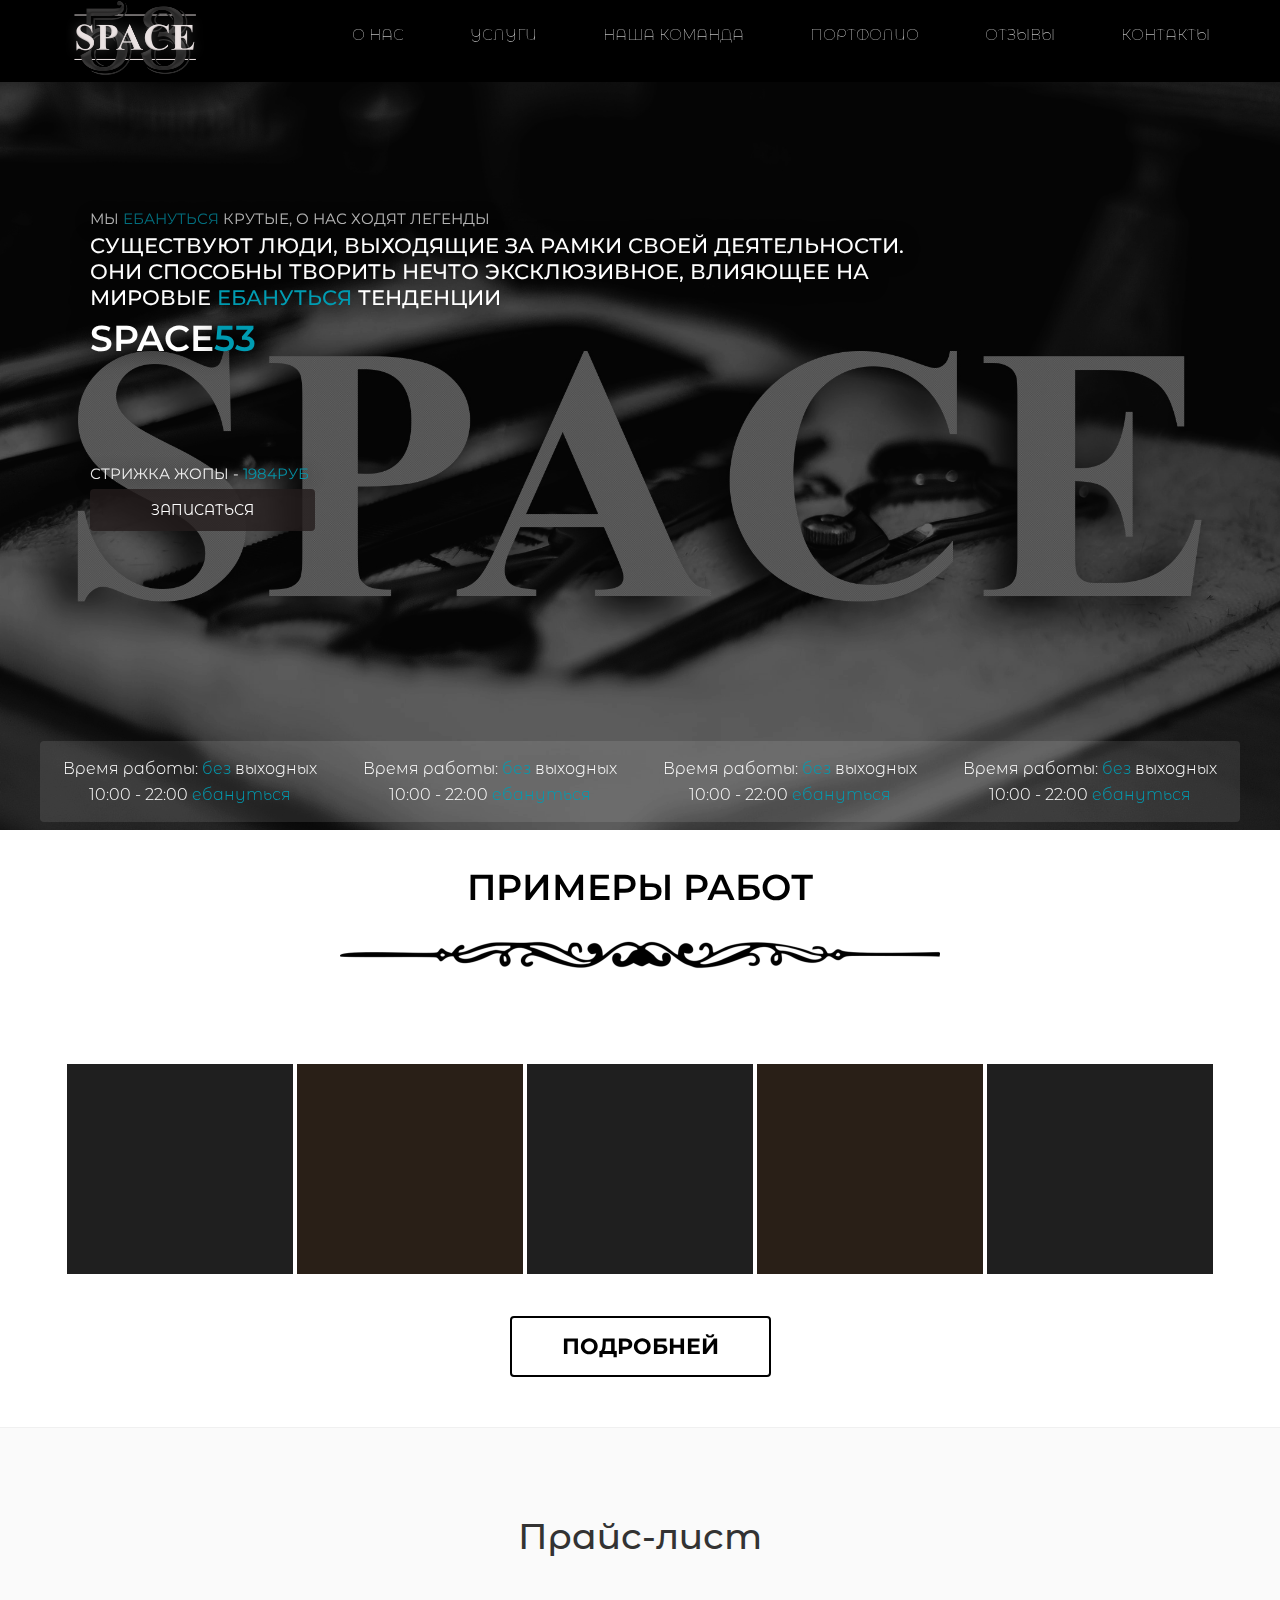
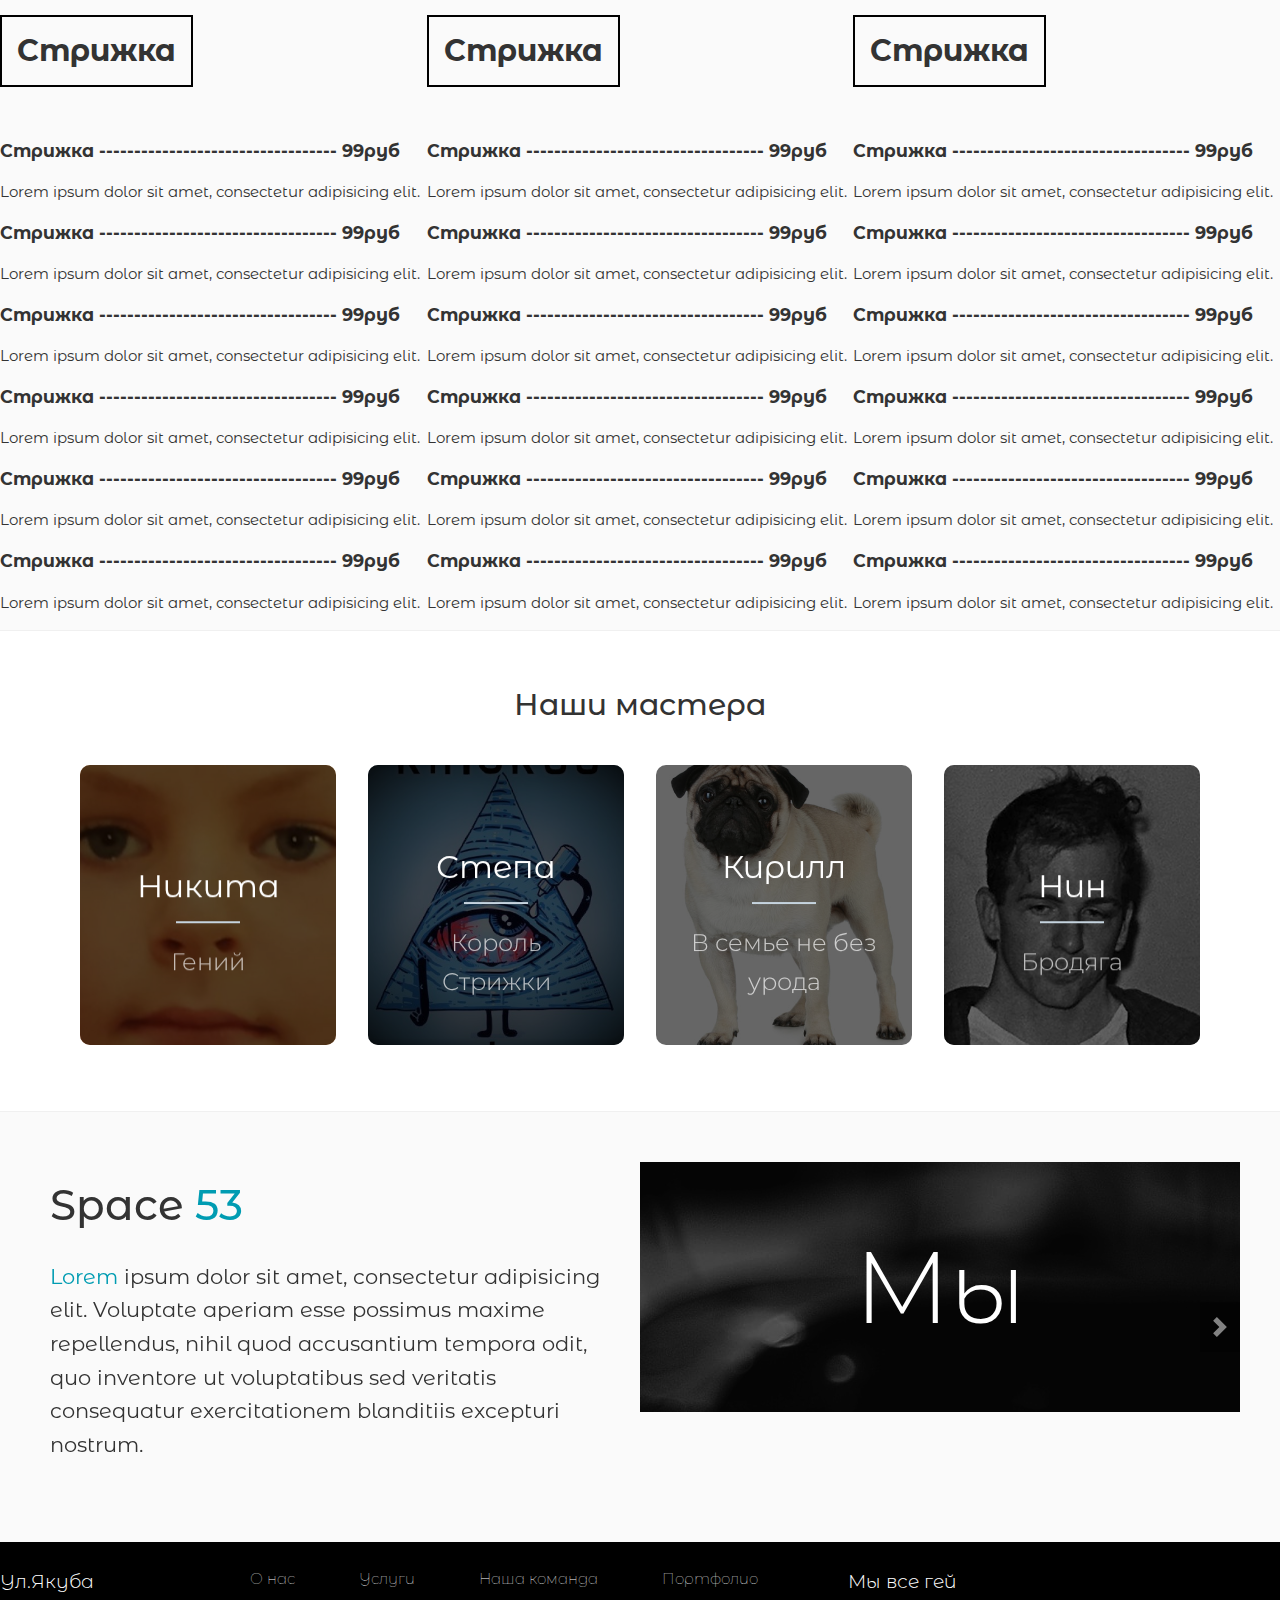
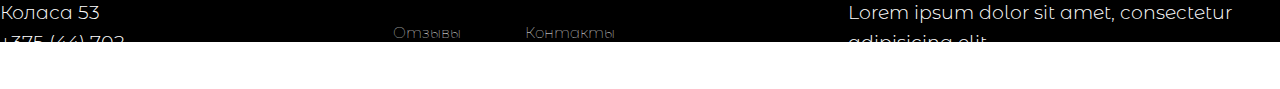
==== src/index.html @ cb2459ae "Add files via upload" ====
<!DOCTYPE html>
<html lang="en" dir="ltr">
  <head>
    <meta charset="utf-8">
    <title>Space53</title>
    <link rel="stylesheet" href="css/main.css">
    <link href="https://fonts.googleapis.com/css?family=Montserrat|Montserrat+Alternates:400,700&display=swap&subset=cyrillic" rel="stylesheet">
  </head>
  <body>

    <header class="header">
      <div class="container">
        <div class="header_inner">
          <div class="header_logo">
            <a class="logo" href="#"><img src="images/logo.png" alt=""></a>
          </div>
          <nav class="nav">
            <a class="header_link" href="#">О нас</a>
            <a class="header_link" href="#">Услуги</a>
            <a class="header_link" href="#">Наша команда</a>
            <a class="header_link" href="#">Портфолио</a>
            
            <a class="header_link" href="#">Отзывы</a>
            <a class="header_link" href="#">Контакты</a>            
          </nav>
        </div>
      </div>
    </header>



    <section class="intro">
        <div class="container">


            <div class="intro_inner">
              

              <h1 class="intro_subtittle">
                Мы <span style="color: #009cb2">ебануться</span> крутые, о нас ходят легенды
              </h1>
              <h3 class="intro_tittle">Существуют люди, выходящие за рамки своей деятельности.<br> Они способны творить нечто эксклюзивное, влияющее на мировые <span style="color: #009cb2">ебануться</span> тенденции</h3>
              <h1 class="intro_logo">SPAce<span style="color: #009cb2">53</span></h1>

              <h1 class="utp_slider">Стрижка жопы - <span style="color: #009cb2">1984руб</span></h1>  
              <a href ="#" class= "intro_button">записаться</a>



            </div>


            <div class="intro_block">
                <h3 class="block">Время работы: <span style="color: #009cb2">без</span> выходных<br> 10:00 - 22:00 <span style="color: #009cb2">ебануться</span></h3>
                <h3 class="block">Время работы: <span style="color: #009cb2">без</span> выходных<br> 10:00 - 22:00 <span style="color: #009cb2">ебануться</span></h3>
                <h3 class="block">Время работы: <span style="color: #009cb2">без</span> выходных<br> 10:00 - 22:00 <span style="color: #009cb2">ебануться</span></h3>
                <h3 class="block">Время работы: <span style="color: #009cb2">без</span> выходных<br> 10:00 - 22:00 <span style="color: #009cb2">ебануться</span></h3>
              </div>
        </div>
    </section>



    <section> 
      <div class="container">  
        <h1 class="gal_disc">
          Примеры работ
        <img src="images/gallery-top.png" alt="" style="transform: scale(0.5);">
        </h1>

      </div>
      <div class="container">
      <div align="center" class="gallery_preview">

        <div class="style_prevu_kit" style="background-color:#1f1f1f;"></div>
        <div class="style_prevu_kit" style="background-color:#291f17;"></div>
        <div class="style_prevu_kit" style="background-color:#1f1f1f;"></div>
        <div class="style_prevu_kit" style="background-color:#291f17;"></div>
        <div class="style_prevu_kit" style="background-color:#1f1f1f;"></div>

      </div> 
      <h1 class="gal_disc"><a href ="#" class= "gal_button">подробней</a></h1>
      </div>
    </section>


    <section style="background-color: #fafafa; border-top: 1px solid #f0f0f0; border-bottom:1px solid #f0f0f0 ">
      
      <h1 class="price-list">Прайс-лист</h1>
      <div class="price_table">
        
          <div class="price_c">
            <h1 class="price_tag">Стрижка</h1>

            <h3>Стрижка ---------------------------------- <span class="price">99руб</span></h3>
            
            <p>Lorem ipsum dolor sit amet, consectetur adipisicing elit.</p>


            <h3>Стрижка ---------------------------------- <span class="price">99руб</span></h3>
            
            <p>Lorem ipsum dolor sit amet, consectetur adipisicing elit.</p>


            <h3>Стрижка ---------------------------------- <span class="price">99руб</span></h3>
            
            <p>Lorem ipsum dolor sit amet, consectetur adipisicing elit.</p>


            <h3>Стрижка ---------------------------------- <span class="price">99руб</span></h3>
            
            <p>Lorem ipsum dolor sit amet, consectetur adipisicing elit.</p>


            <h3>Стрижка ---------------------------------- <span class="price">99руб</span></h3>
            
            <p>Lorem ipsum dolor sit amet, consectetur adipisicing elit.</p>


            <h3>Стрижка ---------------------------------- <span class="price">99руб</span></h3>
            
            <p>Lorem ipsum dolor sit amet, consectetur adipisicing elit.</p>
          </div>
          <div class="price_c">
            <h1 class="price_tag">Стрижка</h1>

            <h3>Стрижка ---------------------------------- <span class="price">99руб</span></h3>
            
            <p>Lorem ipsum dolor sit amet, consectetur adipisicing elit.</p>


            <h3>Стрижка ---------------------------------- <span class="price">99руб</span></h3>
            
            <p>Lorem ipsum dolor sit amet, consectetur adipisicing elit.</p>


            <h3>Стрижка ---------------------------------- <span class="price">99руб</span></h3>
            
            <p>Lorem ipsum dolor sit amet, consectetur adipisicing elit.</p>


            <h3>Стрижка ---------------------------------- <span class="price">99руб</span></h3>
            
            <p>Lorem ipsum dolor sit amet, consectetur adipisicing elit.</p>


            <h3>Стрижка ---------------------------------- <span class="price">99руб</span></h3>
            
            <p>Lorem ipsum dolor sit amet, consectetur adipisicing elit.</p>


            <h3>Стрижка ---------------------------------- <span class="price">99руб</span></h3>
            
            <p>Lorem ipsum dolor sit amet, consectetur adipisicing elit.</p>
          </div>
          <div class="price_c">
            <h1 class="price_tag">Стрижка</h1>

            <h3>Стрижка ---------------------------------- <span class="price">99руб</span></h3>
            
            <p>Lorem ipsum dolor sit amet, consectetur adipisicing elit.</p>


            <h3>Стрижка ---------------------------------- <span class="price">99руб</span></h3>
            
            <p>Lorem ipsum dolor sit amet, consectetur adipisicing elit.</p>


            <h3>Стрижка ---------------------------------- <span class="price">99руб</span></h3>
            
            <p>Lorem ipsum dolor sit amet, consectetur adipisicing elit.</p>


            <h3>Стрижка ---------------------------------- <span class="price">99руб</span></h3>
            
            <p>Lorem ipsum dolor sit amet, consectetur adipisicing elit.</p>


            <h3>Стрижка ---------------------------------- <span class="price">99руб</span></h3>
            
            <p>Lorem ipsum dolor sit amet, consectetur adipisicing elit.</p>


            <h3>Стрижка ---------------------------------- <span class="price">99руб</span></h3>
            
            <p>Lorem ipsum dolor sit amet, consectetur adipisicing elit.</p>
          </div>
        </div>
      </div>

    </section>
  

  <section>
            <div class="wrapper">
              <h1>Наши мастера</h1>
              <div class="cols">
                <div class="col" ontouchstart="this.classList.toggle('hover');">
                    <div class="container">
                        <div class="front" style="background-image: url(images/masters/nikita.jpg)">
                            <div class="inner">
                                <p>Никита</p>
                  <span>Гений</span>
                            </div>
                        </div>
                        <div class="back">
                            <div class="inner">
                              <p>Рот ебал какой крутой он. его тока видишь -- сразу стрижешься</p>
                            </div>
                        </div>
                    </div>
                </div>
                <div class="col" ontouchstart="this.classList.toggle('hover');">
                    <div class="container">
                        <div class="front" style="background-image: url(images/masters/stepa.jpg);">
                            <div class="inner">
                                <p>Степа</p>
                  <span>Король Стрижки</span>
                            </div>
                        </div>
                        <div class="back">
                            <div class="inner">
                                <p>Ебацца-улыбаться, он родился с тримром в руках и расческой в жопе</p>
                            </div>
                        </div>
                    </div>
                </div>
                <div class="col" ontouchstart="this.classList.toggle('hover');">
                    <div class="container">
                        <div class="front" style="background-image: url(images/masters/kirill.png)">
                            <div class="inner">
                                <p>Кирилл</p>
                  <span>В семье не без урода</span>
                            </div>
                        </div>
                        <div class="back">
                            <div class="inner">
                                <p>Бородатый, красивый, уебок. Его любят телки -- он любит парней</p>
                            </div>
                        </div>
                    </div>
                </div>
                <div class="col" ontouchstart="this.classList.toggle('hover');">
                    <div class="container">
                        <div class="front" style="background-image: url(images/masters/nin.jpg)">
                            <div class="inner">
                                <p>Нин</p>
                  <span>Бродяга</span>
                            </div>
                        </div>
                        <div class="back">
                            <div class="inner">
                                <p>Мед - брат, мет - друг. Человек с сюрпризом</p>
                            </div>
                        </div>
                    </div>
                </div>            
              </div>
          </div> 
  </section>






    <section style="background-color: #fafafa; border-top: 1px solid #f0f0f0 ;">
      <div class="container">
        <div class="about_us">
          <div class="discription">
            <h1 style="font-weight: 500;">Space <span style="color:#009cb2">53</span></h1>
            <p><span style="color: #009cb2">Lorem</span> ipsum dolor sit amet, consectetur adipisicing elit. Voluptate aperiam esse possimus maxime repellendus, nihil quod accusantium tempora odit, quo inventore ut voluptatibus sed veritatis consequatur exercitationem blanditiis excepturi nostrum.</p>
            </div>
            <div class="slider">
              <div class="slider__wrapper">
                <div class="slider__item">
                  <div style="height: 250px; background-image: url(images/intro.jpg);">Мы</div>
                </div>
                <div class="slider__item">
                  <div style="height: 250px; background-image: url(images/intro.jpg);">Классные</div>
                </div>
                <div class="slider__item">
                  <div style="height: 250px; background-image: url(images/intro.jpg);">Добрые</div>
                </div>
                <div class="slider__item">
                  <div style="height: 250px; background-image: url(images/intro.jpg);">Уютные</div>
                </div>
              </div>
              <a class="slider__control slider__control_left" href="#" role="button"></a>
              <a class="slider__control slider__control_right slider__control_show" href="#" role="button"></a>
          </div>
        </div>
      </div>
    </section>
  








    <footer>
      <h1 class="footer_cont">Ул.Якуба Коласа 53<br> +375 (44) 702-43-13</h1>
      <nav>
        <a class="header_link" href="#">О нас</a>
        <a class="header_link" href="#">Услуги</a>
        <a class="header_link" href="#">Наша команда</a>
        <a class="header_link" href="#">Портфолио</a>
        
        <a class="header_link" href="#">Отзывы</a>
        <a class="header_link" href="#">Контакты</a>
      </nav>
      <h1 class="footer_cont">Мы все гей<br>Lorem ipsum dolor sit amet, consectetur adipisicing elit..</h1>
    </footer>






















      <script src="https://ajax.googleapis.com/ajax/libs/jquery/2.2.0/jquery.min.js"></script>
      <script src="js/common.js"></script>
      <script>document.write('<script src="http://' + (location.host || 'localhost').split(':')[0] + ':35729/livereload.js?snipver=1"></' + 'script>')</script>
  </body>
</html>
---- src/css/main.css ----
body {
    margin: 0;
    font-family: 'Montserrat Alternates';


    font-size: 15px;
    line-height: 1.6;
    color: #333;
}

*,
*:before,
*:after {
     box-sizing: border-box;
}


h1,h2,h3,h4,h5,h6 {
    margin: 0;
}

a{
  text-decoration: none;
}

section {
  position: relative;
}
/* Container */
.container {
      width: 100%;
      max-width: 1200px;
      margin: 0 auto;
}


/* Intro */

.intro {
  display: flex;
  flex-direction: column;
  justify-content: top;
  width: 100%;
  height: 750px;
  margin-top: 80px;
  overflow: hidden;


  background: center no-repeat
   url("../images/intro.jpg");
  -webkit-background-size: cover;
  background-size: cover;
}

.intro_inner{
  width: 100%;;
  margin-top: 80px;
  max-width: 900px;
  text-align: center;
  margin: 50px;
}

.intro_subtittle {
  color: #fff;
  font-size: 15px;
  font-weight: 400;
  font-family: 'Montserrat';
  text-transform: uppercase;
  text-align: left;
  line-height: 1.23;
  padding-top: 80px;
  padding-bottom: 5px;
  opacity: .7;
  text-shadow: 0px 3px 20px rgba(0,0,0,15);
}


.intro_tittle {
  color: #fff;
  font-size: 21px;
  font-weight: 500;
  font-family: 'Montserrat';
  text-transform: uppercase;
  text-align: left;
  line-height: 1.23;
  padding-bottom: 5px;
  text-shadow: 0px 3px 20px rgba(0,0,0,15);
}


.intro_logo {
  color: #ffff;
  font-size: 36px;
  font-weight: 600;
  font-family: 'Montserrat';
  text-transform: uppercase;
  text-align: left;
  line-height: 1.23;
  padding-bottom: 25px;
  text-shadow: 1px 2px 25px rgba(0,0,0,15);
}

.utp_slider {
  color: #fff;
  font-size: 15px;
  font-weight: 400;
  font-family: 'Montserrat';
  text-transform: uppercase;
  text-align: left;
  line-height: 1.23;
  margin-top: 80px;
  padding-bottom: 5px;
  opacity: .9;
  text-shadow: 0px 3px 20px rgba(0,0,0,15);
}


.intro_button {
  display: flex;
  flex-direction:column;
  width: 25%;
  vertical-align: top;
  padding: 10px 50px;
  font-weight: 400;

  border-radius:4px;

  color: #fff;
  background-color: rgba(36, 29, 29, .8);;;
  text-transform: uppercase;
  font-size: 14px;
  text-decoration: none;
}

.intro_button:hover{
  background-color: rgb(255,255,255,.7);
  color: black;
  transition: .3s;
}

.intro_block{
  display: inline-flex;
  margin-top: 160px;
  width: 100%;
  background-color: rgb(255,255,255,.1);
  justify-content: space-around;

  border-radius: 4px;
}


.block{
  display: inline-block;
  font-size: 16px;
  font-weight: 300;
  color: #fff;
  text-align: center;
  margin: 15px;
}


/* header */

.header {
  width: 100%;
  height: 82px;
  position: fixed;
  z-index: 100;
  top: 0;
  left: 0;
  right: 0;
  background-color: #000000;
}


.header_inner {
  display:flex;
  justify-content: space-between;
  align-items: center;
  height: 100px;
  width: 100%;
}



.header_link {
  font-weight: 100;
  font-size: 15px;
  position: relative;
  display: inline-block;
  margin:30px;
  vertical-align: top;
  margin-top: 0%;


  color: #fff;
  text-decoration: none;

  transition: color .2s linear;
}

.header_link::after{
  content: "";
  display: block;
  width: 100%;
  height: 1px;
  border: 1px solid #009cb2;
  border-radius: 20px;
  opacity: 0;

  background-color: #009cb2;

  position:absolute;
  top: 100%;
  left: 0;
  z-index: 1;

}
.header_link:hover:after{
  opacity: 1;
  transition: .2s;
}

.header_link:hover{
  transition: .2s;
  color: #009cb2;

}
.logo{
  padding-bottom: 70%;
}
.header_logo img {
  max-width: 190px;
  margin-bottom:  15px;

}
.header_logo img:hover{
  transition: .01s;
  opacity: 90%;
}


.nav{
  font-size: 21px;
  text-transform: uppercase;
}

/* Gallery */


.gallery_preview{
  width: 100%;
  margin-top: 70px;
}


.gal_disc{
  color: #000000;
  font-size: 36px;
  font-weight: 600;
  font-family: 'Montserrat';
  text-transform: uppercase;
  text-align: center;
  line-height: 1.23;
  padding-top: 35px;
}
.gal_disc img{
  margin-top: 15px;
}

.style_prevu_kit
{
    display:inline-block;
    border:0;
    width:226px;
    height:210px;
    position: relative;
    -webkit-transition: all 200ms ease-in;
    -webkit-transform: scale(1); 
    -ms-transition: all 200ms ease-in;
    -ms-transform: scale(1); 
    -moz-transition: all 200ms ease-in;
    -moz-transform: scale(1);
    transition: all 200ms ease-in;
    transform: scale(1);   

}
.style_prevu_kit:hover
{
    box-shadow: 0px 10px 5px #000000;
    z-index: 2;
    -webkit-transition: all 200ms ease-in;
    -webkit-transform: scale(1.5);
    -ms-transition: all 200ms ease-in;
    -ms-transform: scale(1.5);   
    -moz-transition: all 200ms ease-in;
    -moz-transform: scale(1.5);
    transition: all 200ms ease-in;
    transform: scale(1.5);
}



.gal_button{
  
  display: inline-block;
  vertical-align: top;
  padding: 15px 50px;
  font-weight: 700;
  text-align: center;
  margin-bottom: 50px;

  border: 2px solid black;
  border-radius:4px;

  color: #000;
  text-transform: uppercase;
  font-size: 22px;
  text-decoration: none
}


.gal_button:hover{
  border: 2px solid #000000;
  border-radius:4px;
  

  background-color: rgba(0, 156, 178, .3);

  color: #000000;
  transition: .4s;
  }
/*  Price  */

 
  .price-list{
    padding: 0px 10px;
    font-size: 36px;
    font-weight: 500;
    margin-top: 80px;
    text-align: center;
  }
  
 .price_tag{
  display: inline-block;
  padding: 10px 15px;
  text-align: center;
  margin-bottom: 50px;  

  border: 2px solid black; 
 }



 .price_c{
  display: column;
  width: 33.333%
 }

 .price_table{
  display: flex;
  flex-direction: row;
  max-width: 1400px;
  margin: 0 auto;
  padding-top: 50px
 }



 /*  good-side  */


 .wrapper{
  width: 90%;
  margin: 0 auto;
  max-width: 80rem;
  margin-top: 50px;
  margin-bottom: 50px;
  text-align: center;
}

.wrapper h1{
  font-weight: 500;
}

.cols{
  margin-top: 20px;
  display: -webkit-box;
  display: -ms-flexbox;
  display: flex;
  -ms-flex-wrap: wrap;
      flex-wrap: wrap;
  -webkit-box-pack: center;
      -ms-flex-pack: center;
          justify-content: center;
}

.col{
  width: calc(25% - 2rem);
  margin: 1rem;
  cursor: pointer;
}

.container{
  -webkit-transform-style: preserve-3d;
          transform-style: preserve-3d;
    -webkit-perspective: 1000px;
            perspective: 1000px;
}

.front,
.back{
  background-size: cover;
    background-position: center;
    -webkit-transition: -webkit-transform .7s cubic-bezier(0.4, 0.2, 0.2, 1);
    transition: -webkit-transform .7s cubic-bezier(0.4, 0.2, 0.2, 1);
    -o-transition: transform .7s cubic-bezier(0.4, 0.2, 0.2, 1);
    transition: transform .7s cubic-bezier(0.4, 0.2, 0.2, 1);
    transition: transform .7s cubic-bezier(0.4, 0.2, 0.2, 1), -webkit-transform .7s cubic-bezier(0.4, 0.2, 0.2, 1);
    -webkit-backface-visibility: hidden;
            backface-visibility: hidden;
    text-align: center;
    min-height: 280px;
    height: auto;
    border-radius: 10px;
    color: #fff;
    font-size: 1.5rem;
}

.back{
  background: #cedce7;
  background: -webkit-linear-gradient(45deg,  #cedce7 0%,#596a72 100%);
  background: -o-linear-gradient(45deg,  #cedce7 0%,#596a72 100%);
  background: linear-gradient(45deg,  #cedce7 0%,#596a72 100%);
}

.front:after{
    position: absolute;
    top: 0;
    left: 0;
    z-index: 1;
    width: 100%;
    height: 100%;
    content: '';
    display: block;
    opacity: .6;
    background-color: #000;
    -webkit-backface-visibility: hidden;
            backface-visibility: hidden;
    border-radius: 10px;
}
.container:hover .front,
.container:hover .back{
    -webkit-transition: -webkit-transform .7s cubic-bezier(0.4, 0.2, 0.2, 1);
    transition: -webkit-transform .7s cubic-bezier(0.4, 0.2, 0.2, 1);
    -o-transition: transform .7s cubic-bezier(0.4, 0.2, 0.2, 1);
    transition: transform .7s cubic-bezier(0.4, 0.2, 0.2, 1);
    transition: transform .7s cubic-bezier(0.4, 0.2, 0.2, 1), -webkit-transform .7s cubic-bezier(0.4, 0.2, 0.2, 1);
}

.back{
    position: absolute;
    top: 0;
    left: 0;
    width: 100%;
}

.inner{
    -webkit-transform: translateY(-50%) translateZ(60px) scale(0.94);
            transform: translateY(-50%) translateZ(60px) scale(0.94);
    top: 50%;
    position: absolute;
    left: 0;
    width: 100%;
    padding: 2rem;
    -webkit-box-sizing: border-box;
            box-sizing: border-box;
    outline: 1px solid transparent;
    -webkit-perspective: inherit;
            perspective: inherit;
    z-index: 2;
}

.container .back{
    -webkit-transform: rotateY(180deg);
            transform: rotateY(180deg);
    -webkit-transform-style: preserve-3d;
            transform-style: preserve-3d;
}

.container .front{
    -webkit-transform: rotateY(0deg);
            transform: rotateY(0deg);
    -webkit-transform-style: preserve-3d;
            transform-style: preserve-3d;
}

.container:hover .back{
  -webkit-transform: rotateY(0deg);
          transform: rotateY(0deg);
  -webkit-transform-style: preserve-3d;
          transform-style: preserve-3d;
}

.container:hover .front{
  -webkit-transform: rotateY(-180deg);
          transform: rotateY(-180deg);
  -webkit-transform-style: preserve-3d;
          transform-style: preserve-3d;
}

.front .inner p{
  font-size: 2rem;
  margin-bottom: 2rem;
  position: relative;
}

.front .inner p:after{
  content: '';
  width: 4rem;
  height: 2px;
  position: absolute;
  background: #C6D4DF;
  display: block;
  left: 0;
  right: 0;
  margin: 0 auto;
  bottom: -.75rem;
}

.front .inner span{
  color: rgba(255,255,255,0.7);
  font-family: 'Montserrat';
  font-weight: 300;
}


/*  about us  */


.about_us{
  display: flex;
  flex-direction: row;
  text-align: left;
  width: 100%;
  margin-top: 50px;
  padding-bottom: 50px;
}

.discription{
  display: inline-block;
  width: 50%;
  padding: 10px;
  font-size: 21px;
}


.slider {
  position: relative;
  overflow: hidden;
  width: 50%;
}

.slider__wrapper {
  display: flex;
  transition: transform 0.6s ease;
}

.slider__item {
  flex: 0 0 100%;
  max-width: 100%;
  color: #fff;
  font-size: 21;
  font-weight: 300;
}

.slider__control {
  position: absolute;
  top: 50%;
  display: none;
  align-items: center;
  justify-content: center;
  width: 40px;
  color: #fff;
  text-align: center;
  opacity: 0.5;
  height: 50px;
  transform: translateY(-50%);
  background: rgba(0, 0, 0, .5);
}

.slider__control_show {
  display: flex;
}

.slider__control:hover,
.slider__control:focus {
  color: #fff;
  text-decoration: none;
  outline: 0;
  opacity: .9;
}

.slider__control_left {
  left: 0;
}

.slider__control_right {
  right: 0;
}

.slider__control::before {
  content: '';
  display: inline-block;
  width: 20px;
  height: 20px;
  background: transparent no-repeat center center;
  background-size: 100% 100%;
}

.slider__control_left::before {
  background-image: url("data:image/svg+xml;charset=utf8,%3Csvg xmlns='http://www.w3.org/2000/svg' fill='%23fff' viewBox='0 0 8 8'%3E%3Cpath d='M5.25 0l-4 4 4 4 1.5-1.5-2.5-2.5 2.5-2.5-1.5-1.5z'/%3E%3C/svg%3E");
}

.slider__control_right::before {
  background-image: url("data:image/svg+xml;charset=utf8,%3Csvg xmlns='http://www.w3.org/2000/svg' fill='%23fff' viewBox='0 0 8 8'%3E%3Cpath d='M2.75 0l-1.5 1.5 2.5 2.5-2.5 2.5 1.5 1.5 4-4-4-4z'/%3E%3C/svg%3E");
}

.slider__item>div {
  line-height: 250px;
  font-size: 100px;
  text-align: center;
}



footer{
   display: flex;
   flex-direction: row;
   justify-content: space-around;
   width: 100%;
   height: 100px;
   background: #000;
   margin: 0 auto;
   text-align: center;
   padding-top: 25px;
}


.footer_cont{
  text-align: left;
  font-weight: 300;
  font-size: 19px;
  color: #fff;
}
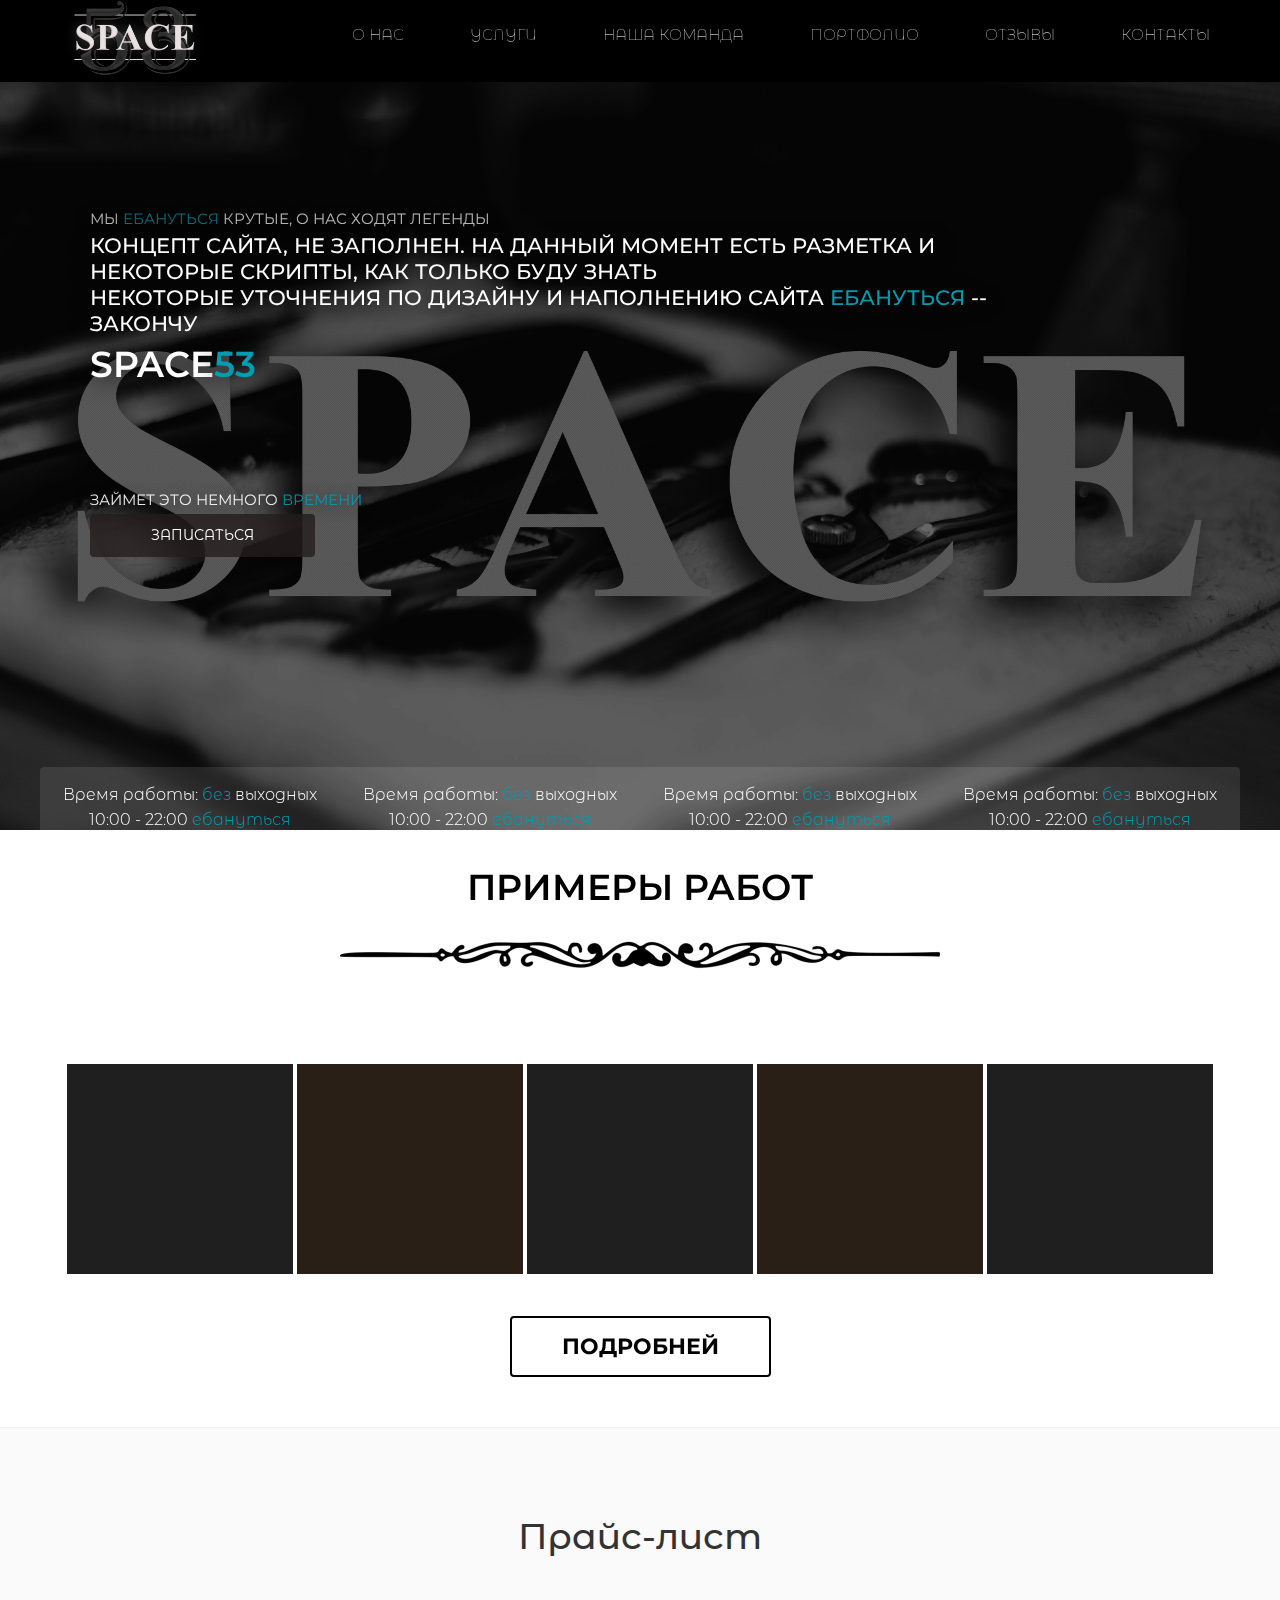
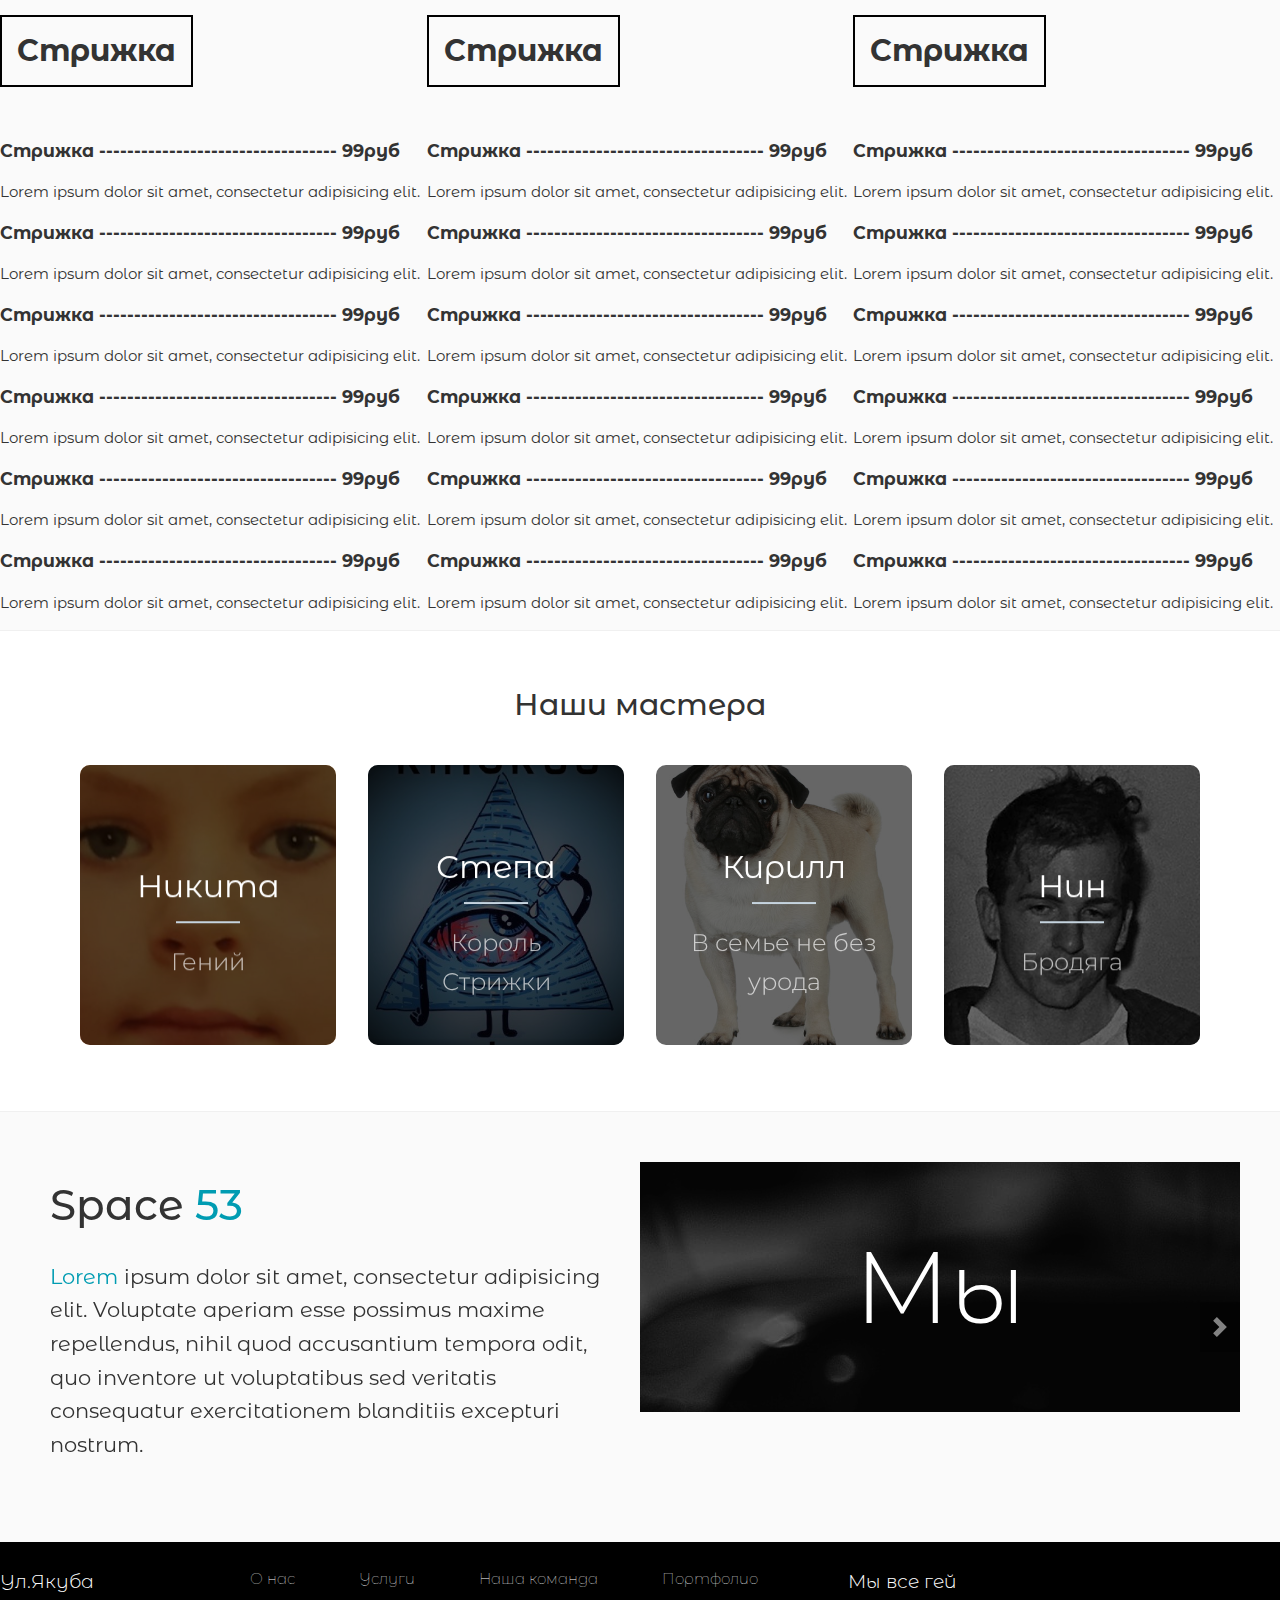
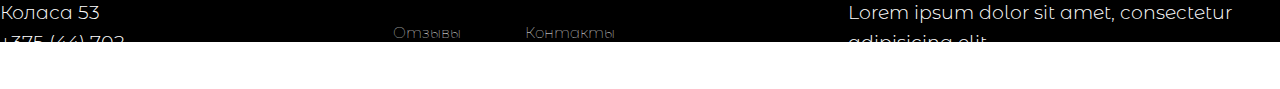
==== commit 7547ea31: "Update index.html" ====
--- a/src/index.html
+++ b/src/index.html
@@ -39,10 +39,10 @@
               <h1 class="intro_subtittle">
                 Мы <span style="color: #009cb2">ебануться</span> крутые, о нас ходят легенды
               </h1>
-              <h3 class="intro_tittle">Существуют люди, выходящие за рамки своей деятельности.<br> Они способны творить нечто эксклюзивное, влияющее на мировые <span style="color: #009cb2">ебануться</span> тенденции</h3>
+              <h3 class="intro_tittle">Концепт сайта, не заполнен. На данный момент есть разметка и некоторые скрипты, как только буду знать<br> Некоторые уточнения по дизайну и наполнению сайта <span style="color: #009cb2">ебануться</span> -- закончу</h3>
               <h1 class="intro_logo">SPAce<span style="color: #009cb2">53</span></h1>
 
-              <h1 class="utp_slider">Стрижка жопы - <span style="color: #009cb2">1984руб</span></h1>  
+              <h1 class="utp_slider">Займет это немного <span style="color: #009cb2">времени</span></h1>  
               <a href ="#" class= "intro_button">записаться</a>
 
 
